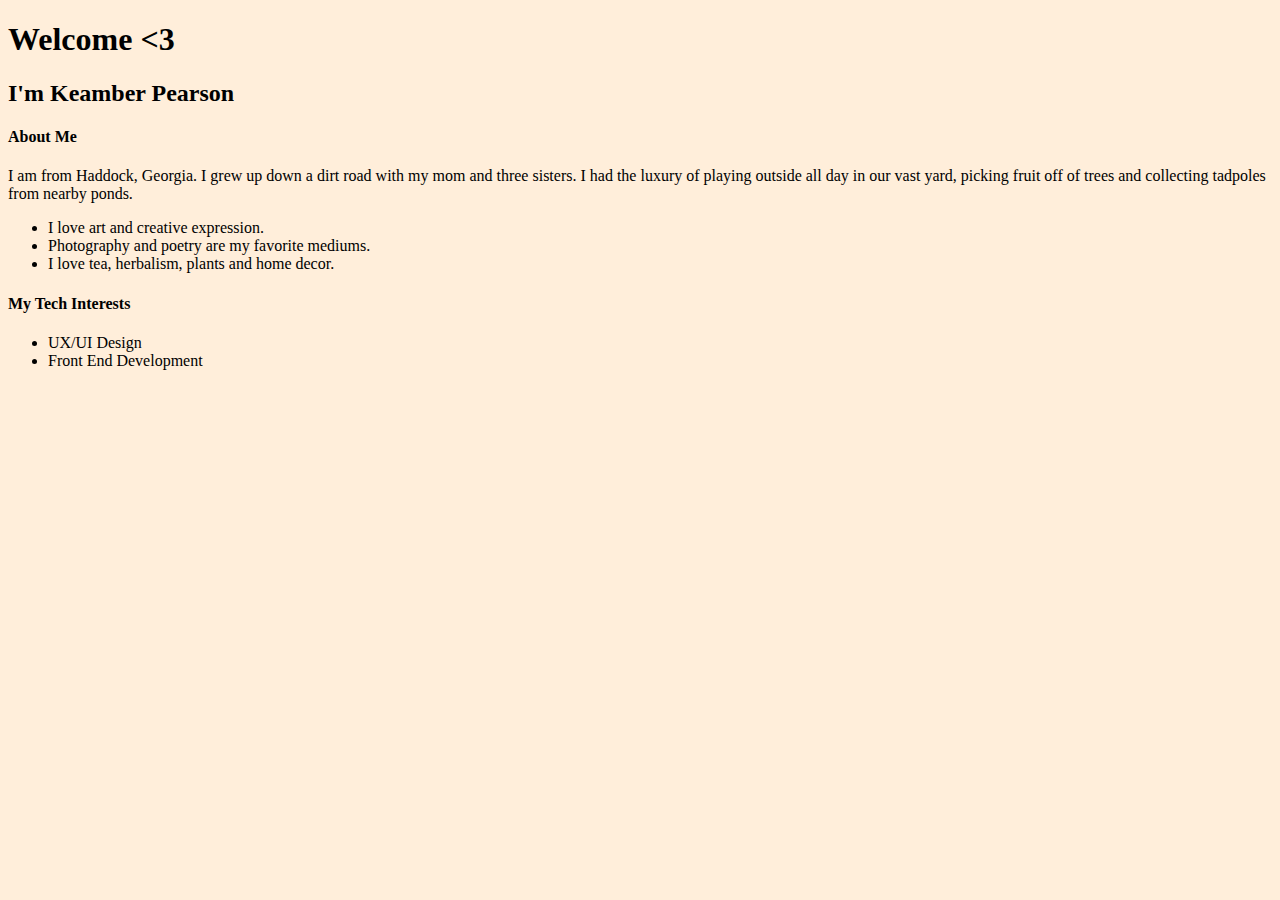
==== index.html @ c038173e "about me" ====
<!DOCTYPE html>
<html>
    <head>
        <meta charset="utf-8">
        <meta http-equiv="X-UA-Compatible" content="IE=edge">
        <title>Keamber</title>
        <meta name="description" content="">
        <meta name="viewport" content="width=device-width, initial-scale=1">
        <link rel="stylesheet" href="style.css">
    </head>
    <body>
        <h1>Welcome <3 </h1>
            <h2>I'm Keamber Pearson</h2>
            <h4>About Me</h4>
            <p>I am from Haddock, Georgia. I grew up down a dirt road with my mom and three sisters. I had the luxury of playing outside all day in our vast yard, picking fruit off of trees and collecting tadpoles from nearby ponds.</p>
            <ul>
                <li>I love art and creative expression.</li>
                <li>Photography and poetry are my favorite mediums.</li>
                <li>I love tea, herbalism, plants and home decor.</li>
            </ul>
            <h4>My Tech Interests</h4>
            <ul>
                <li>UX/UI Design</li>
                <li>Front End Development</li>
        
        <script src="" async defer></script>
    </body>
</html>
---- style.css ----
body{
    background-color: rgb(255, 238, 218);
}
p{
    
}
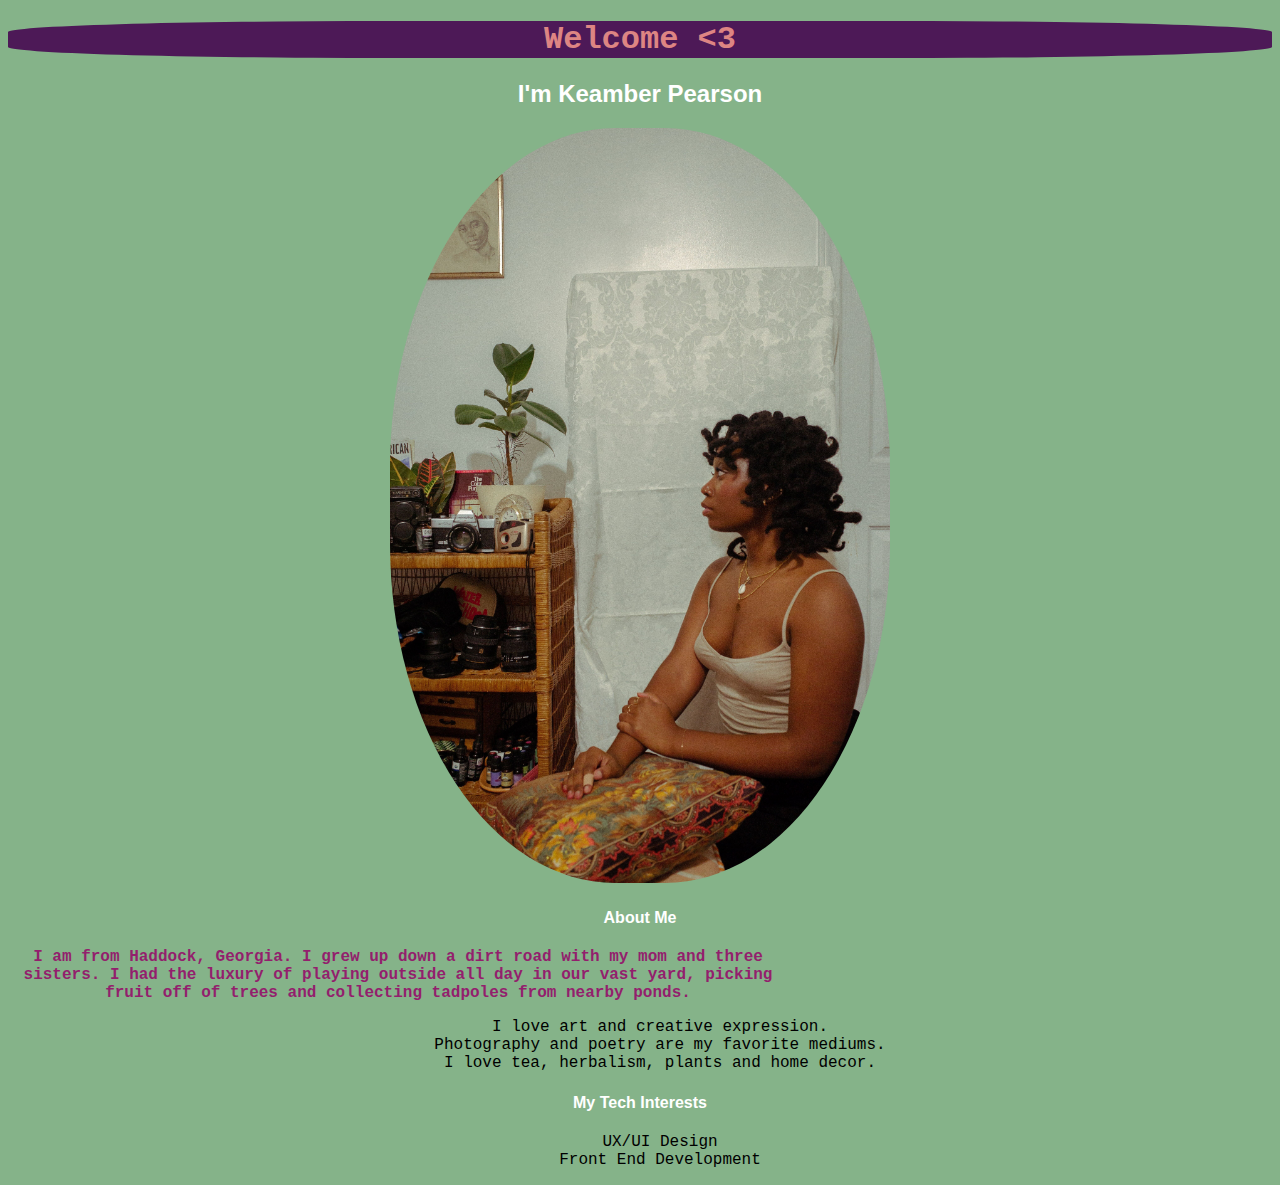
==== commit f076d67e: "added styling" ====
--- a/index.html
+++ b/index.html
@@ -11,6 +11,7 @@
     <body>
         <h1>Welcome <3 </h1>
             <h2>I'm Keamber Pearson</h2>
+            <img src="images/R0041041_Original.jpg" alt="">
             <h4>About Me</h4>
             <p>I am from Haddock, Georgia. I grew up down a dirt road with my mom and three sisters. I had the luxury of playing outside all day in our vast yard, picking fruit off of trees and collecting tadpoles from nearby ponds.</p>
             <ul>
--- a/style.css
+++ b/style.css
@@ -1,6 +1,28 @@
 body{
-    background-color: rgb(255, 238, 218);
+    background-color: rgb(133, 179, 137);
+    text-align: center;
+    
+    font-family: 'Courier New', Courier, monospace;
+}
+
+img {
+    width: 500px;
+    border-radius: 45%;
 }
 p{
-    
+   max-width: 780px; 
+   color: rgb(147, 31, 109);
+   font-weight: 600;
+}
+ul {
+    list-style-type: none;
+}
+h1 {
+    color: rgb(221, 133, 131);
+    background-color: rgb(77, 25, 87);
+    border-radius: 30%;
+}
+h2, h4 {
+    color: white;
+    font-family: 'Gill Sans', 'Gill Sans MT', Calibri, 'Trebuchet MS', sans-serif;
 }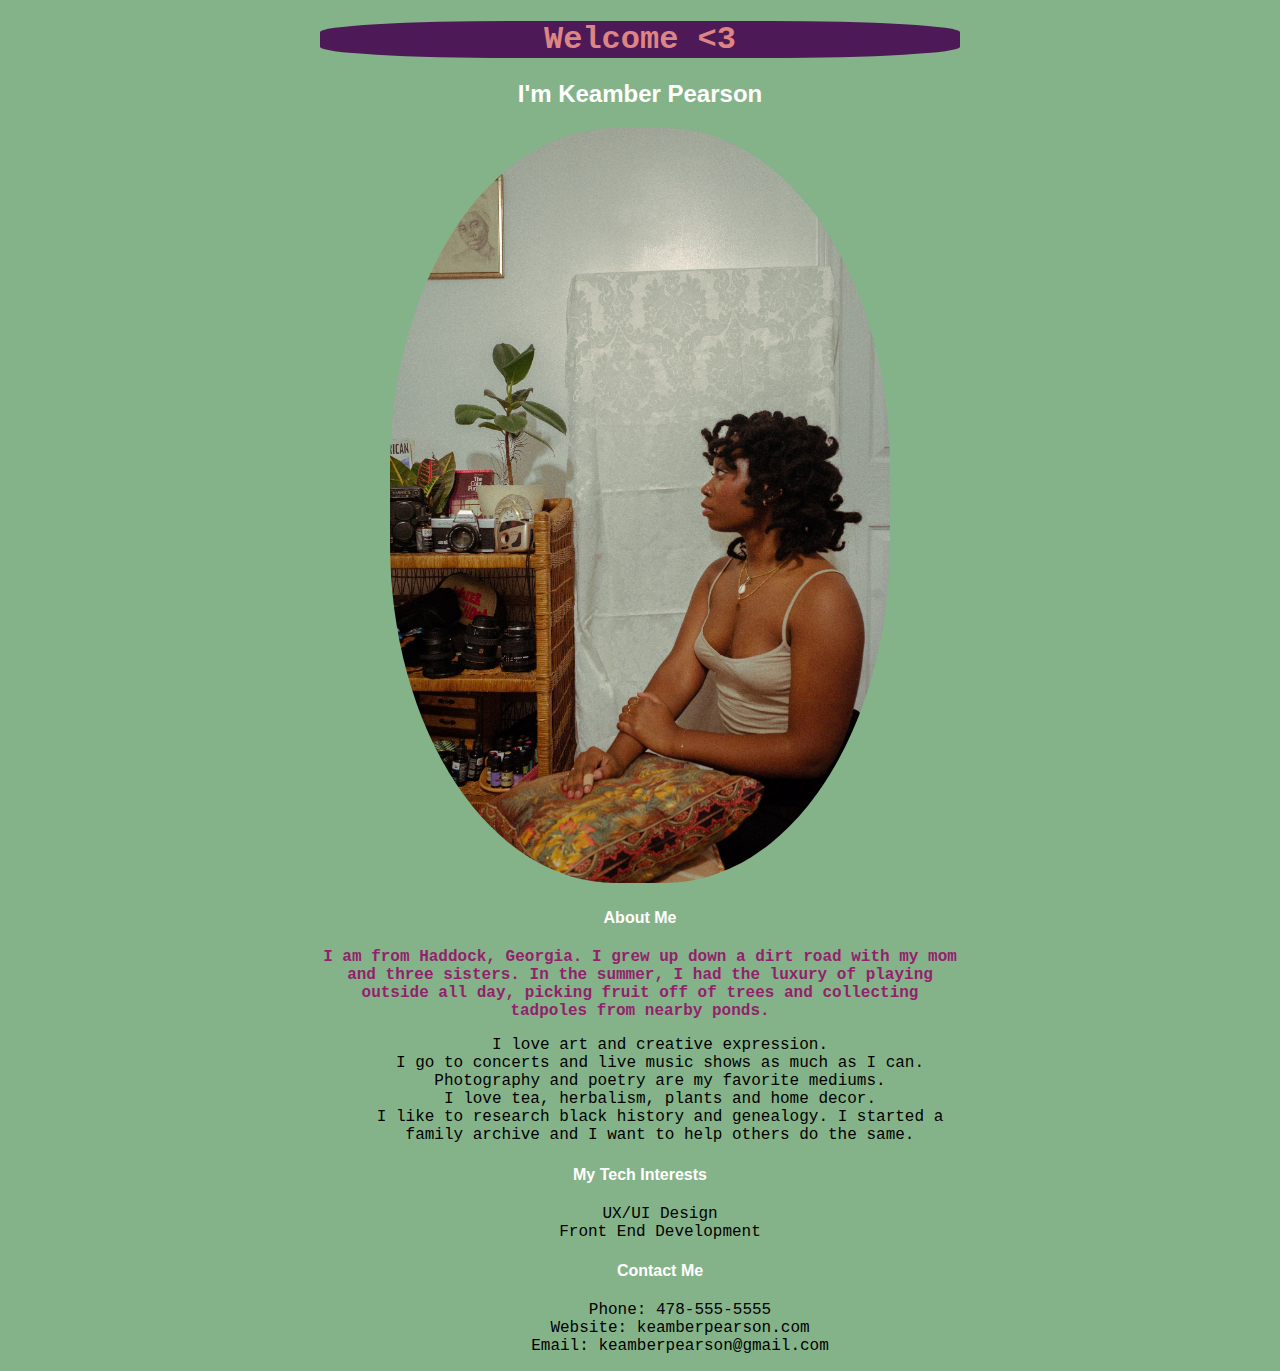
==== commit 6246046d: "added more details" ====
--- a/index.html
+++ b/index.html
@@ -13,16 +13,22 @@
             <h2>I'm Keamber Pearson</h2>
             <img src="images/R0041041_Original.jpg" alt="">
             <h4>About Me</h4>
-            <p>I am from Haddock, Georgia. I grew up down a dirt road with my mom and three sisters. I had the luxury of playing outside all day in our vast yard, picking fruit off of trees and collecting tadpoles from nearby ponds.</p>
+            <p>I am from Haddock, Georgia. I grew up down a dirt road with my mom and three sisters. In the summer, I had the luxury of playing outside all day, picking fruit off of trees and collecting tadpoles from nearby ponds.</p>
             <ul>
                 <li>I love art and creative expression.</li>
+                <li>I go to concerts and live music shows as much as I can.</li>
                 <li>Photography and poetry are my favorite mediums.</li>
                 <li>I love tea, herbalism, plants and home decor.</li>
+                <li>I like to research black history and genealogy. I started a family archive and I want to help others do the same.</li>
             </ul>
             <h4>My Tech Interests</h4>
             <ul>
                 <li>UX/UI Design</li>
                 <li>Front End Development</li>
+            <h4>Contact Me</h4>
+            <ul>Phone: 478-555-5555</ul>
+            <ul>Website: keamberpearson.com</ul>
+            <ul>Email: keamberpearson@gmail.com</ul>
         
         <script src="" async defer></script>
     </body>
--- a/style.css
+++ b/style.css
@@ -1,7 +1,8 @@
 body{
     background-color: rgb(133, 179, 137);
     text-align: center;
-    
+    margin-left: 25%;
+    max-width: 50vw;
     font-family: 'Courier New', Courier, monospace;
 }
 
@@ -10,12 +11,13 @@
     border-radius: 45%;
 }
 p{
-   max-width: 780px; 
    color: rgb(147, 31, 109);
    font-weight: 600;
+   text-align: center;
 }
 ul {
     list-style-type: none;
+    text-align: center;
 }
 h1 {
     color: rgb(221, 133, 131);
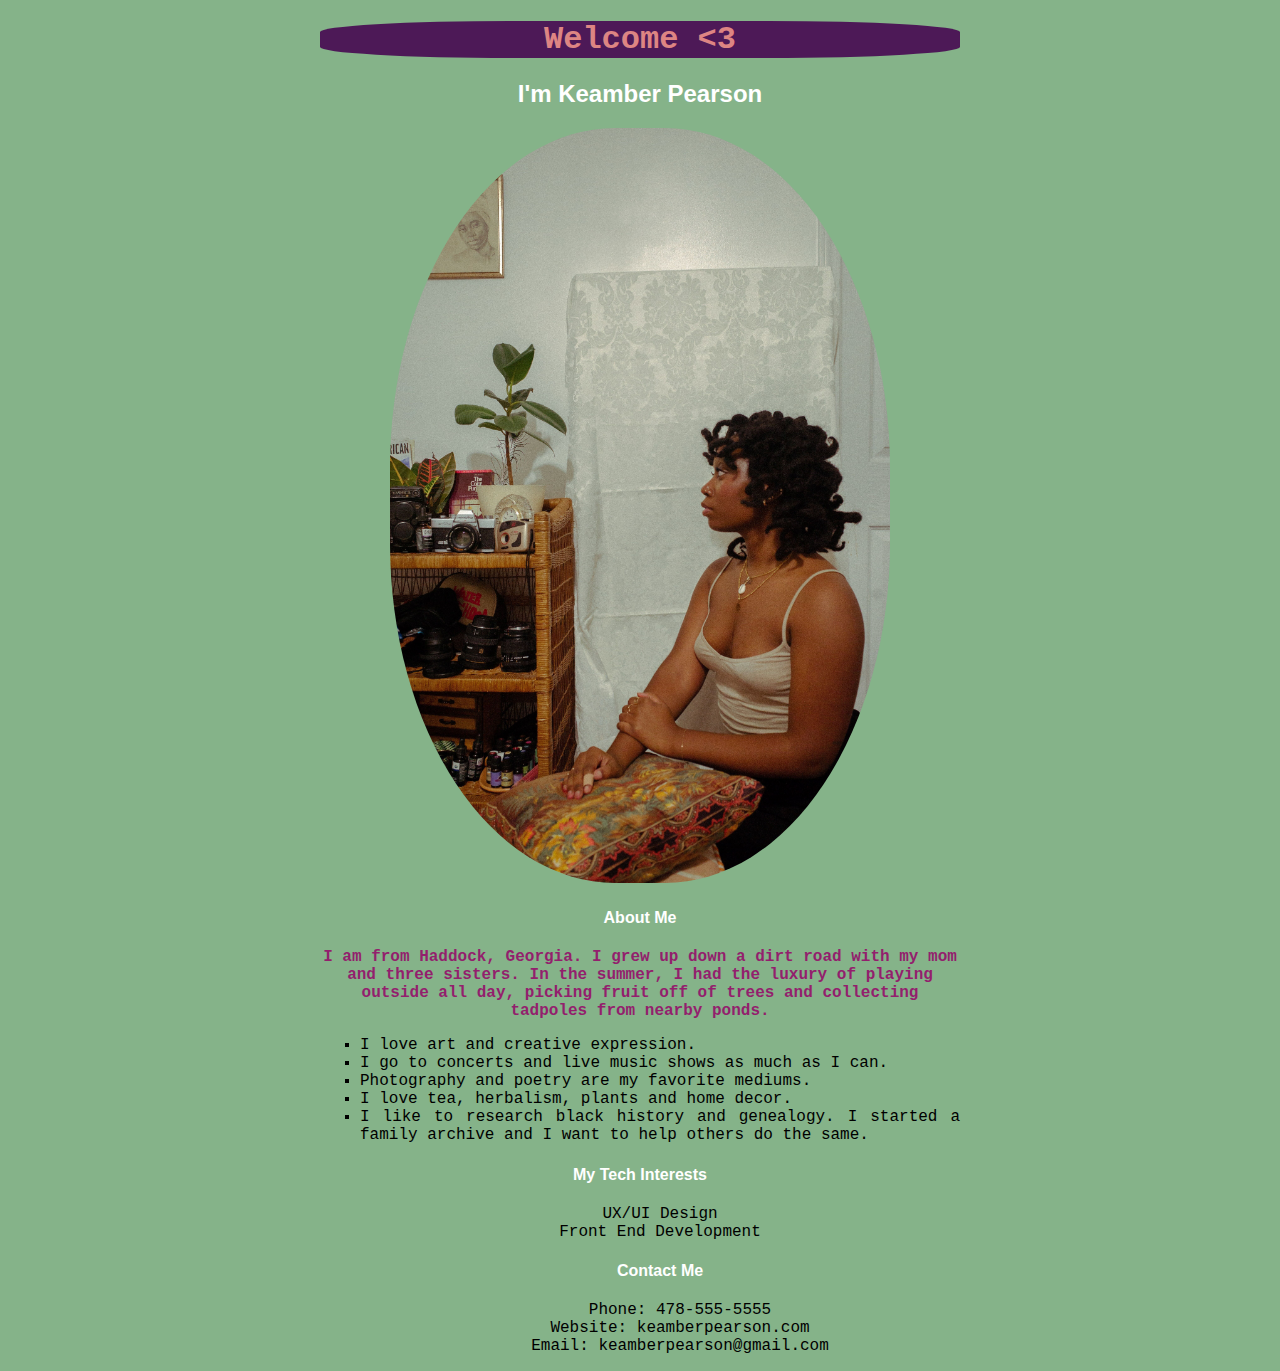
==== commit e231f464: "text alignment shift" ====
--- a/index.html
+++ b/index.html
@@ -14,7 +14,7 @@
             <img src="images/R0041041_Original.jpg" alt="">
             <h4>About Me</h4>
             <p>I am from Haddock, Georgia. I grew up down a dirt road with my mom and three sisters. In the summer, I had the luxury of playing outside all day, picking fruit off of trees and collecting tadpoles from nearby ponds.</p>
-            <ul>
+            <ul class="list" >
                 <li>I love art and creative expression.</li>
                 <li>I go to concerts and live music shows as much as I can.</li>
                 <li>Photography and poetry are my favorite mediums.</li>
--- a/style.css
+++ b/style.css
@@ -18,6 +18,7 @@
 ul {
     list-style-type: none;
     text-align: center;
+    
 }
 h1 {
     color: rgb(221, 133, 131);
@@ -27,4 +28,8 @@
 h2, h4 {
     color: white;
     font-family: 'Gill Sans', 'Gill Sans MT', Calibri, 'Trebuchet MS', sans-serif;
+}
+.list {
+    text-align: justify ;
+   list-style-type: square;
 }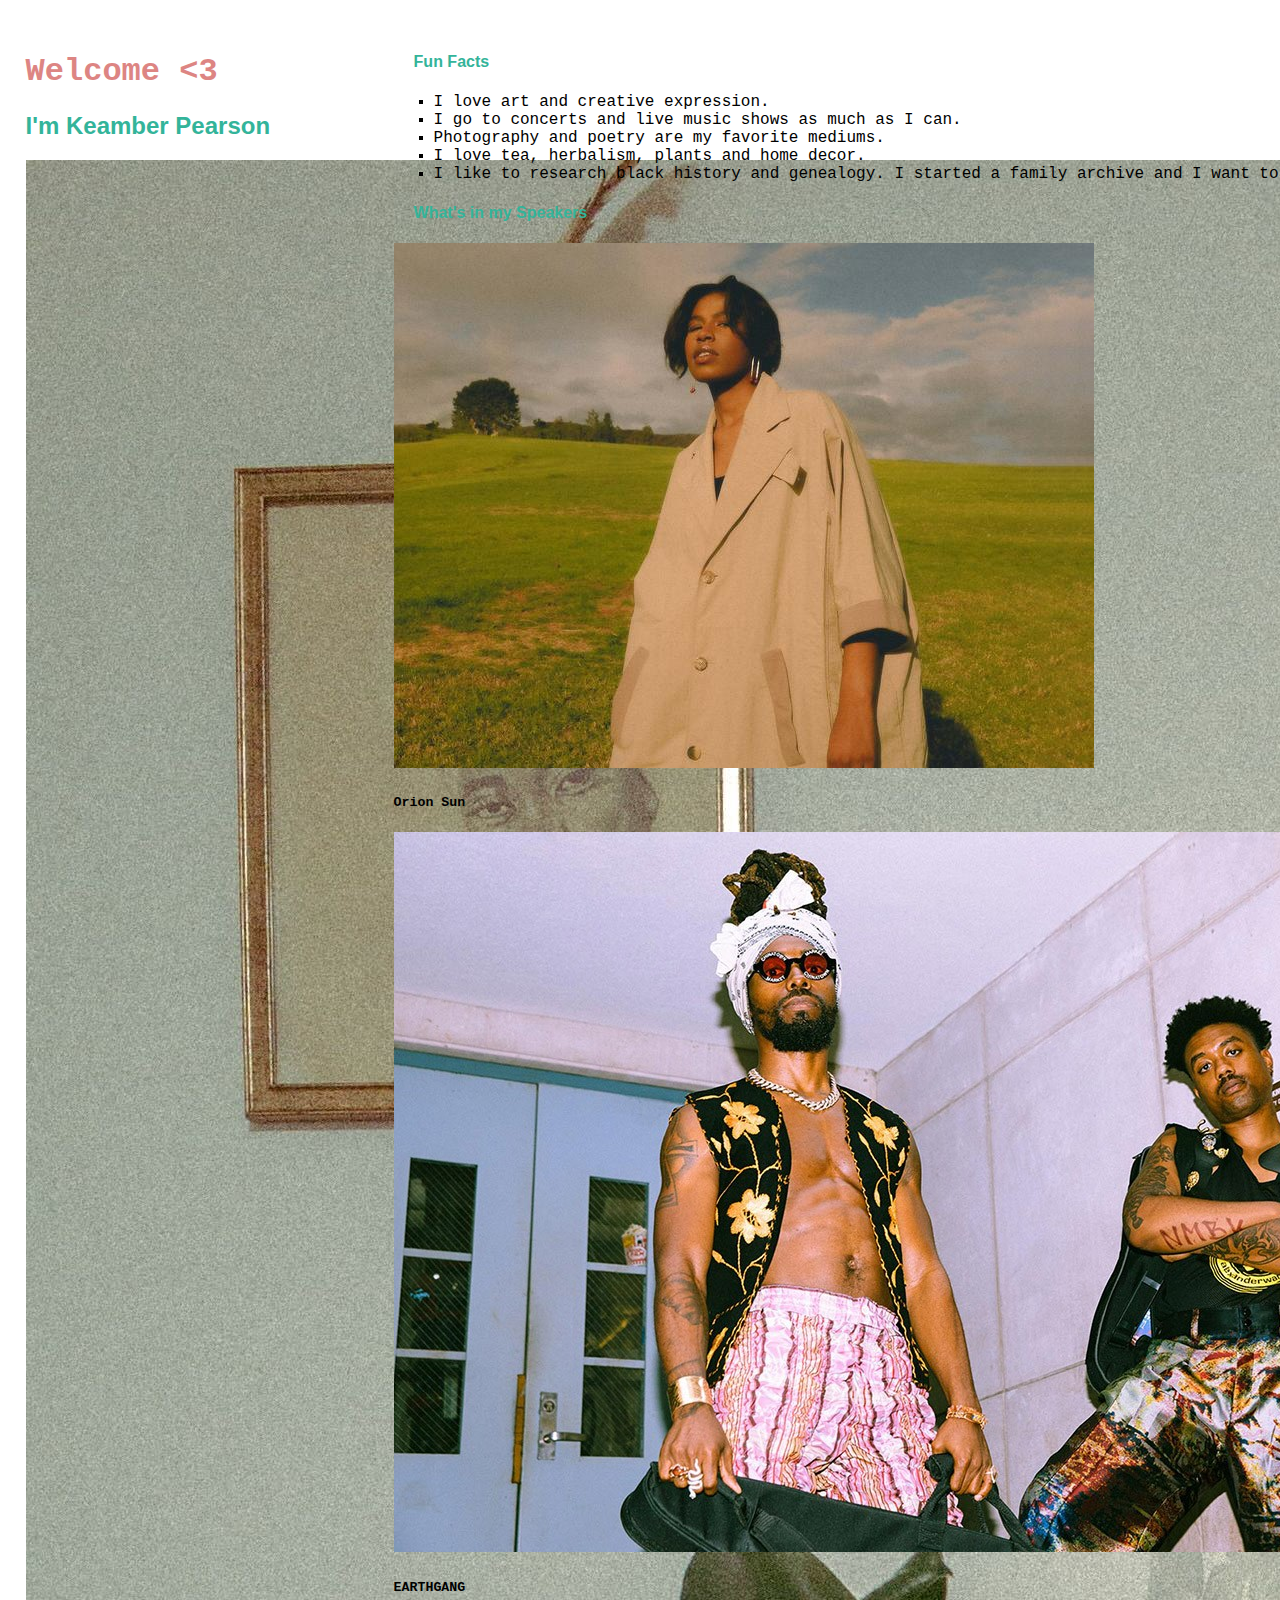
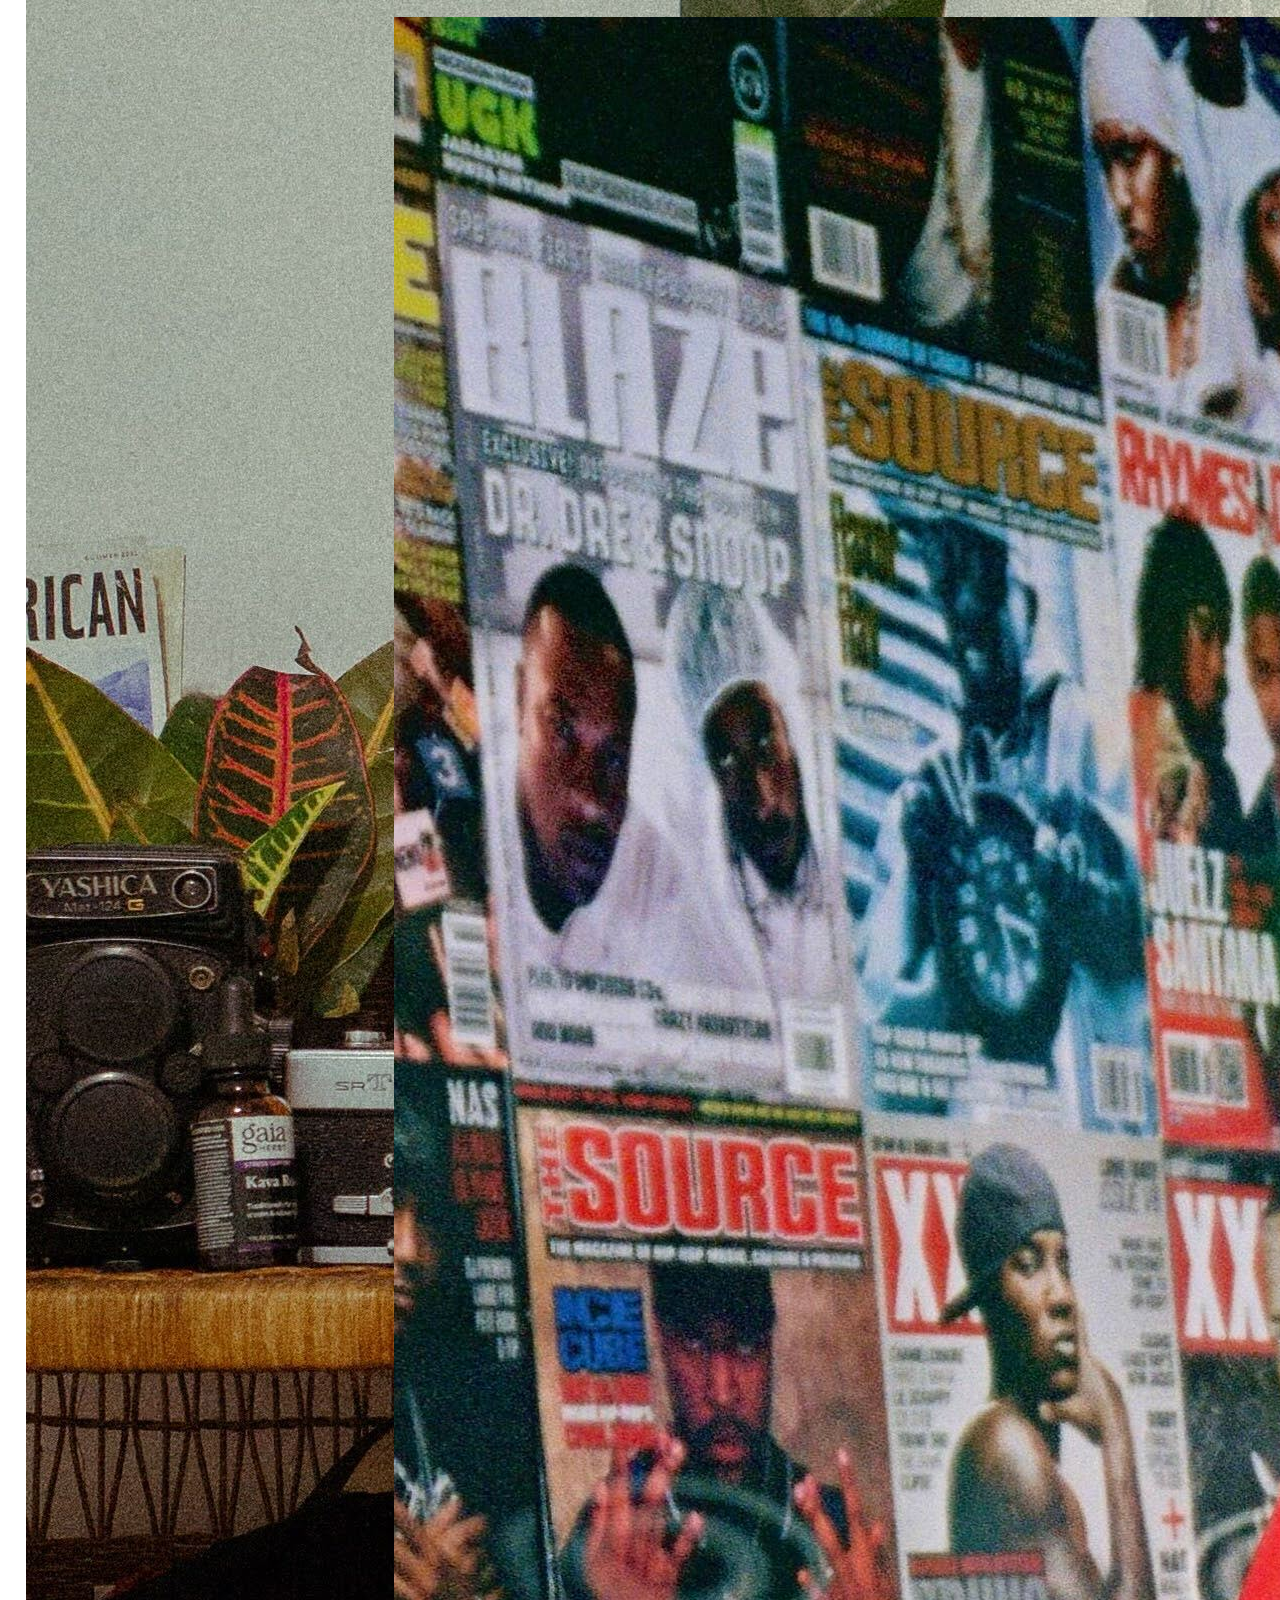
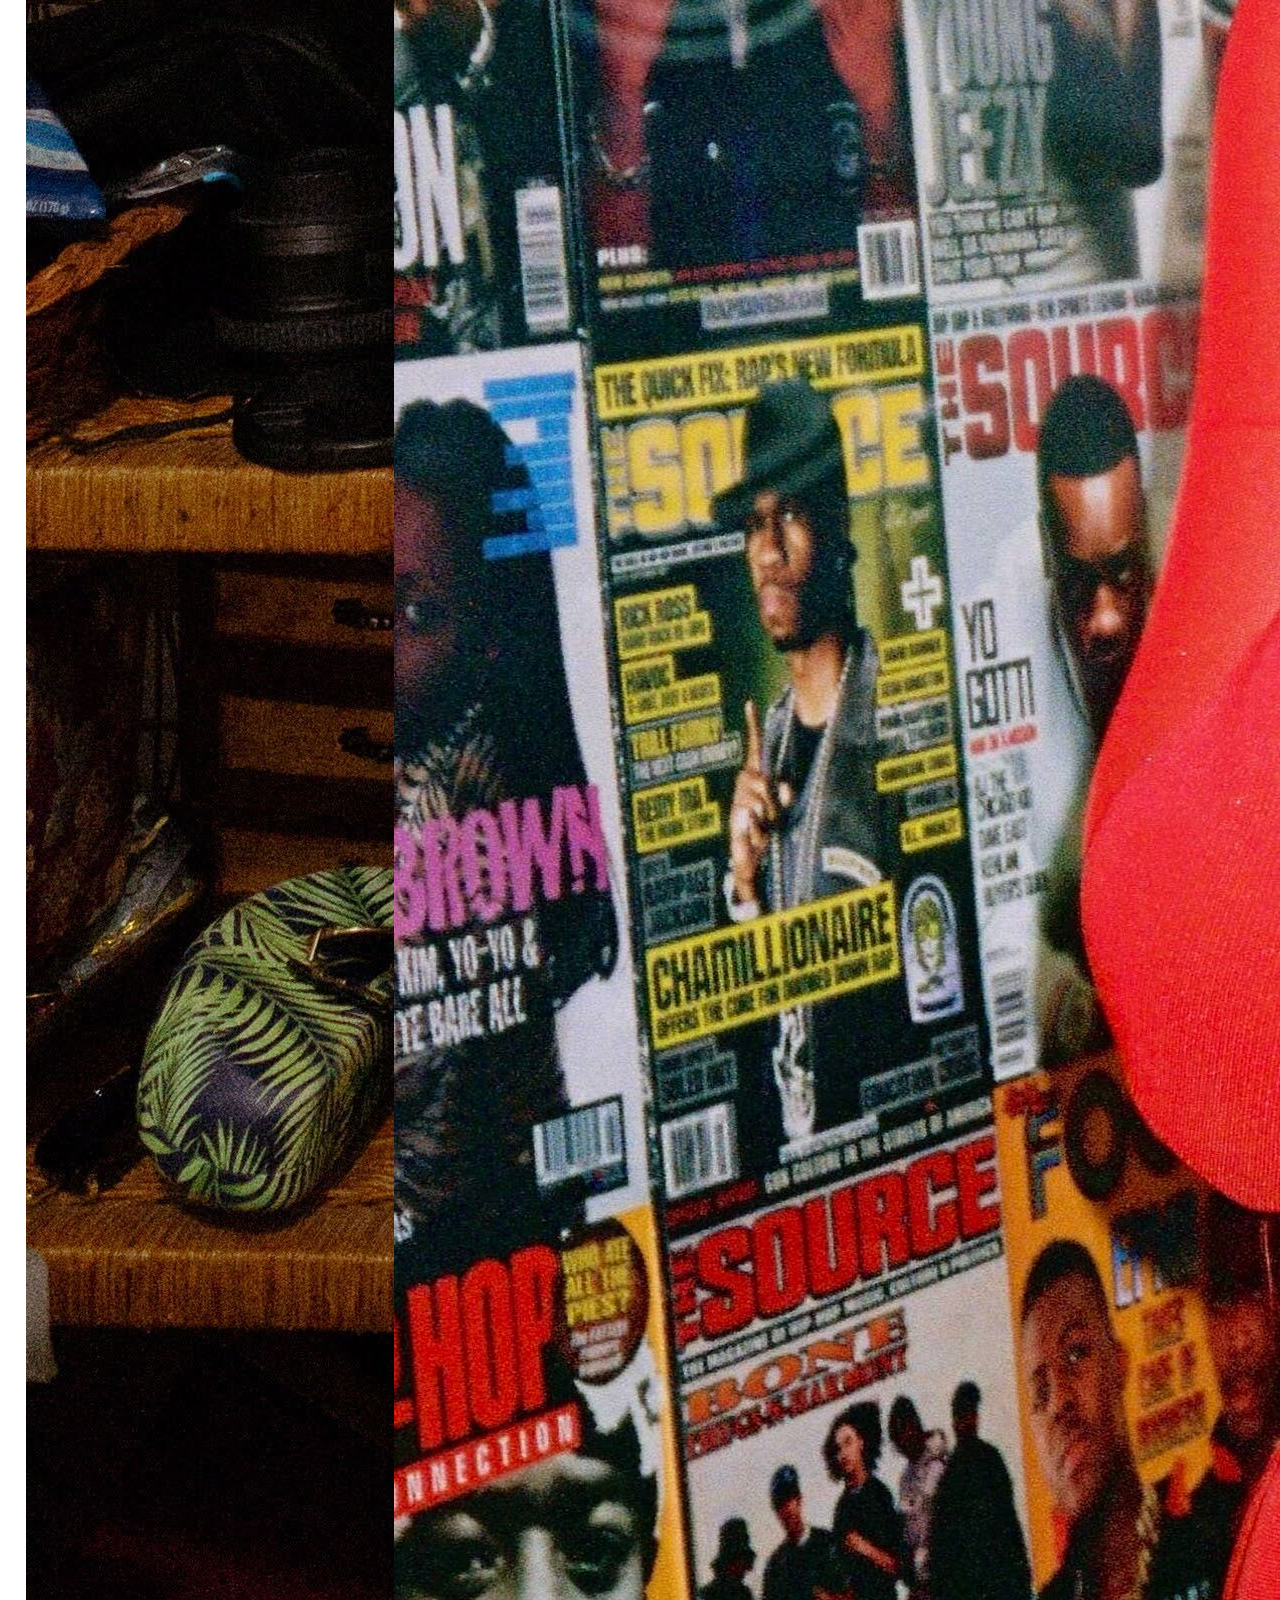
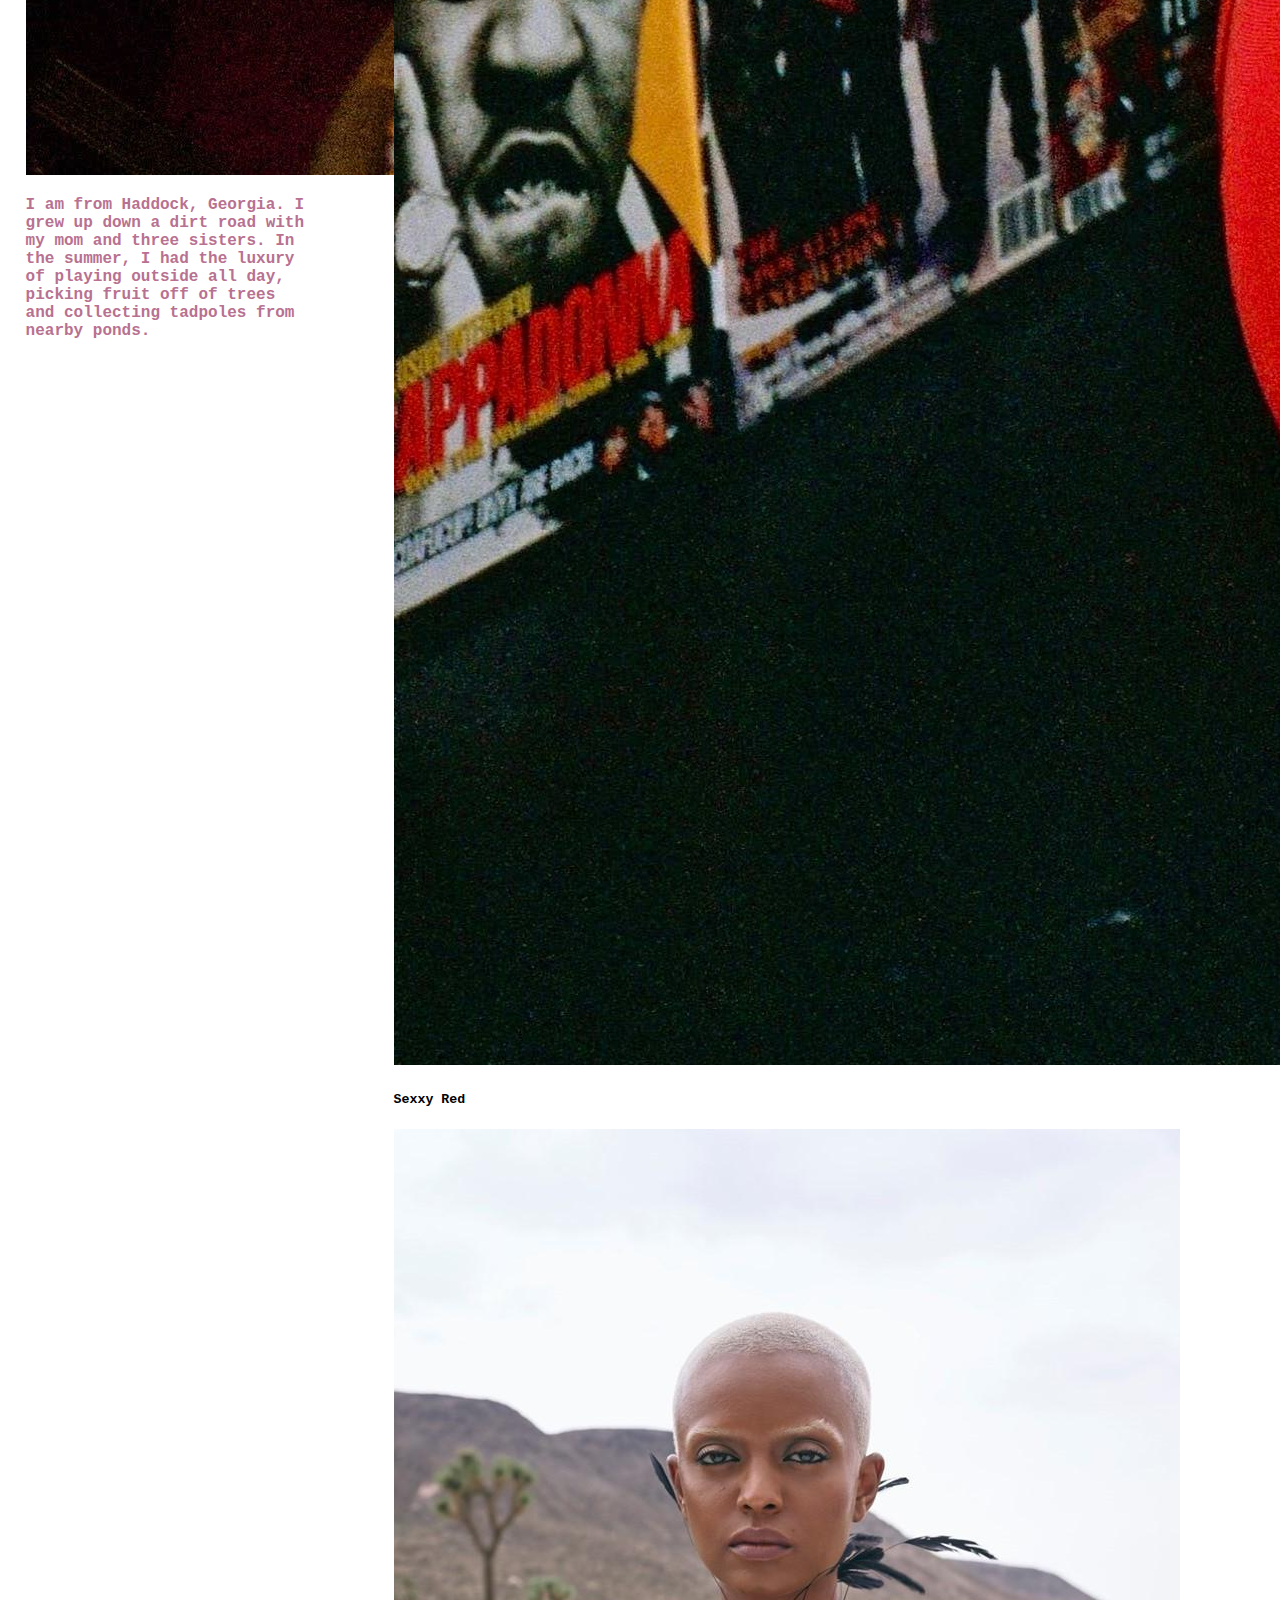
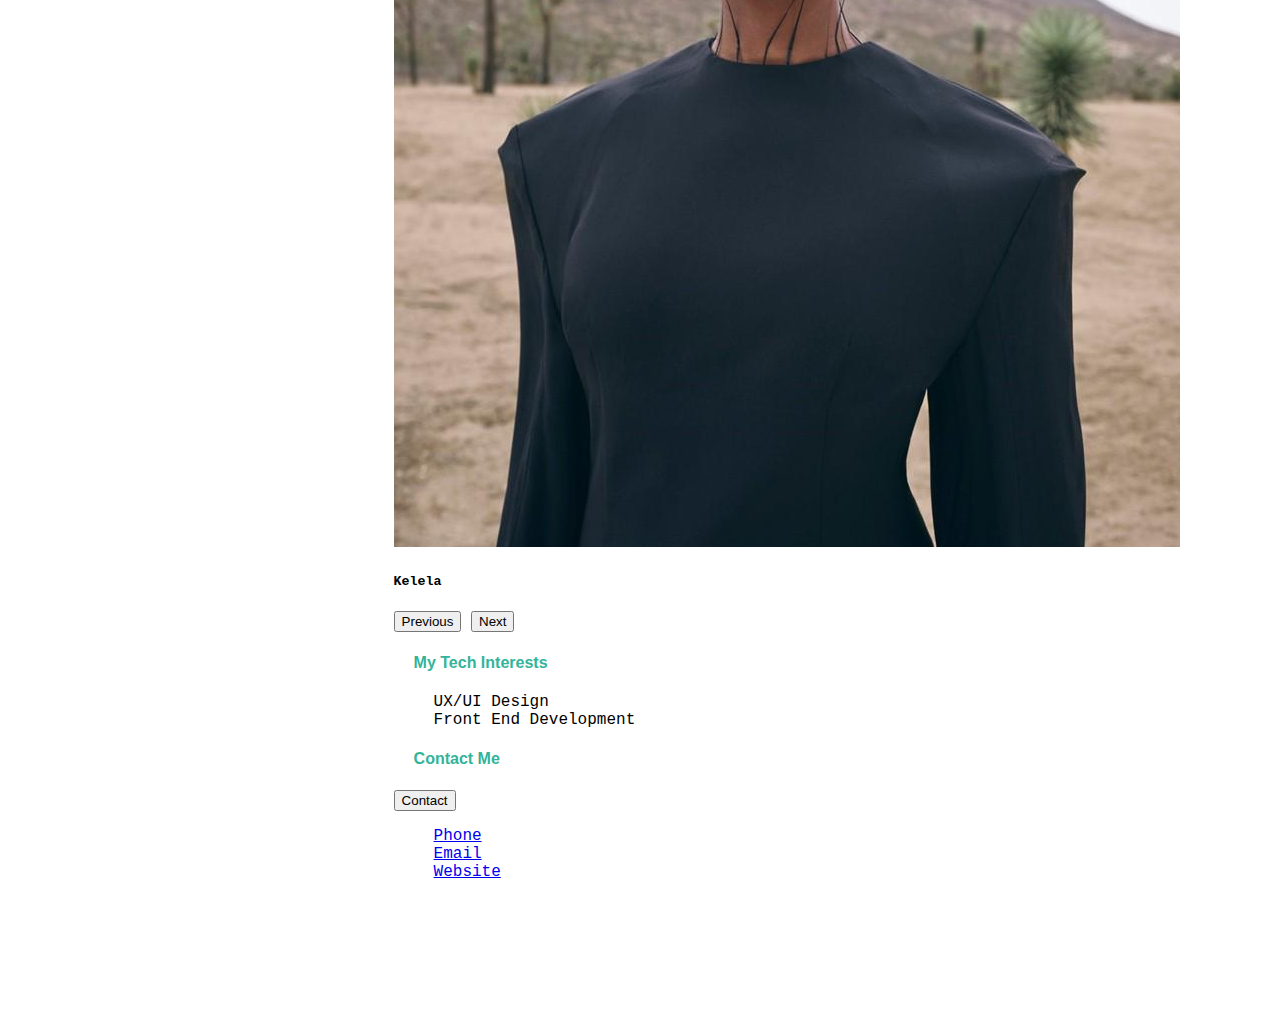
==== commit 8055bdb5: "bootstrap" ====
--- a/index.html
+++ b/index.html
@@ -6,30 +6,91 @@
         <title>Keamber</title>
         <meta name="description" content="">
         <meta name="viewport" content="width=device-width, initial-scale=1">
+        <link href="https://cdn.jsdelivr.net/npm/bootstrap@5.3.1/dist/css/bootstrap.min.css" rel="stylesheet" integrity="sha384-4bw+/aepP/YC94hEpVNVgiZdgIC5+VKNBQNGCHeKRQN+PtmoHDEXuppvnDJzQIu9" crossorigin="anonymous">
+        
         <link rel="stylesheet" href="style.css">
     </head>
     <body>
-        <h1>Welcome <3 </h1>
+    <div class="grid">
+        <div class="intro"> 
+            <h1>Welcome <3 </h1>
             <h2>I'm Keamber Pearson</h2>
-            <img src="images/R0041041_Original.jpg" alt="">
+            <div class="card" style="width: 18rem;">
+                <img src="images/R0041041_Original.jpg" class="card-img-top" alt="...">
+                <div class="card-body">
+                  <p class="card-text">I am from Haddock, Georgia. I grew up down a dirt road with my mom and three sisters. In the summer, I had the luxury of playing outside all day, picking fruit off of trees and collecting tadpoles from nearby ponds.</p>
+                </div>
+              </div>   
+            </div> 
+            <!--<img class="photo" src="images/R0041041_Original.jpg" alt="">
+            <div class="about">
             <h4>About Me</h4>
-            <p>I am from Haddock, Georgia. I grew up down a dirt road with my mom and three sisters. In the summer, I had the luxury of playing outside all day, picking fruit off of trees and collecting tadpoles from nearby ponds.</p>
+            <p>I am from Haddock, Georgia. I grew up down a dirt road with my mom and three sisters. In the summer, I had the luxury of playing outside all day, picking fruit off of trees and collecting tadpoles from nearby ponds.</p></div>
+            </div> -->
+        
+        <div class="panel">
             <ul class="list" >
+            <h4 class="fun">Fun Facts</h4>
                 <li>I love art and creative expression.</li>
                 <li>I go to concerts and live music shows as much as I can.</li>
                 <li>Photography and poetry are my favorite mediums.</li>
                 <li>I love tea, herbalism, plants and home decor.</li>
                 <li>I like to research black history and genealogy. I started a family archive and I want to help others do the same.</li>
             </ul>
-            <h4>My Tech Interests</h4>
-            <ul>
+        <div class="music">
+            <h4>What's in my Speakers</h4>
+        </div>   
+        <div id="carouselExampleAutoplaying" class="carousel slide" data-bs-ride="carousel">
+            <div class="carousel-inner">
+                <div class="carousel-item active">
+                    <img src="images/orion-sun-interview-298882-1648509529213-main.700x0c.jpg" class="d-block w-100" alt="...">
+                    <h5>Orion Sun</h5>
+                  </div>
+              <div class="carousel-item">
+                <img src="images/earthgang-interview-feature.jpeg" class="d-block w-100" alt="...">
+                <h5>EARTHGANG</h5>
+              </div>
+              <div class="carousel-item">
+                <img src="images/sexyy-red-lucamarieg.jpeg" class="d-block w-50" alt="...">
+                <h5>Sexxy Red</h5>
+              </div>
+              <div class="carousel-item">
+                <img src="images/Kelela_by_Justin_French_3.jpeg" class="d-block w-50" alt="Kelela">
+                <h5>Kelela</h5>
+              </div>
+            </div>
+            <button class="carousel-control-prev" type="button" data-bs-target="#carouselExampleAutoplaying" data-bs-slide="prev">
+              <span class="carousel-control-prev-icon" aria-hidden="true"></span>
+              <span class="visually-hidden">Previous</span>
+            </button>
+            <button class="carousel-control-next" type="button" data-bs-target="#carouselExampleAutoplaying" data-bs-slide="next">
+              <span class="carousel-control-next-icon" aria-hidden="true"></span>
+              <span class="visually-hidden">Next</span>
+            </button>
+          </div>
+            <h4 class="interests">My Tech Interests</h4>
+                <ul>
                 <li>UX/UI Design</li>
                 <li>Front End Development</li>
-            <h4>Contact Me</h4>
-            <ul>Phone: 478-555-5555</ul>
-            <ul>Website: keamberpearson.com</ul>
-            <ul>Email: keamberpearson@gmail.com</ul>
+            </ul>
         
+        <h4 class="contact">Contact Me</h4>
+            <div class="dropdown">
+                <button class="btn btn-secondary dropdown-toggle" type="button" data-bs-toggle="dropdown" aria-expanded="false">
+                  Contact
+                </button>
+                <ul class="dropdown-menu">
+                  <li><a class="dropdown-item" href="#">Phone</a></li>
+                  <li><a class="dropdown-item" href="#">Email</a></li>
+                  <li><a class="dropdown-item" href="#">Website</a></li>
+                </ul>
+              </div>
+            
+        
+        </div>
+    </div>
         <script src="" async defer></script>
+        <script src="https://cdn.jsdelivr.net/npm/bootstrap@5.3.1/dist/js/bootstrap.bundle.min.js" integrity="sha384-HwwvtgBNo3bZJJLYd8oVXjrBZt8cqVSpeBNS5n7C8IVInixGAoxmnlMuBnhbgrkm" crossorigin="anonymous"></script>
     </body>
+
 </html>--- a/style.css
+++ b/style.css
@@ -1,35 +1,62 @@
 body{
-    background-color: rgb(133, 179, 137);
-    text-align: center;
-    margin-left: 25%;
-    max-width: 50vw;
+    background-color: rgb(255, 255, 255);
+    margin-left: 2cqw;
+    padding-right: 0;
     font-family: 'Courier New', Courier, monospace;
+    display: flex;
+    height: 100%;
+    width: 100%;
 }
-
-img {
-    width: 500px;
+.grid {
+    display: flex;
+    margin-top: 1.5em;
+    margin-bottom: 10%;
+    margin-left: ;
+}
+.photo {
+    height: 600px;
+    width: 450px;
     border-radius: 45%;
 }
+/* img {
+    height: 300px;
+    width: auto;
+} */
+
 p{
-   color: rgb(147, 31, 109);
+   color: rgb(184, 113, 144);
    font-weight: 600;
-   text-align: center;
 }
 ul {
     list-style-type: none;
-    text-align: center;
     
 }
 h1 {
     color: rgb(221, 133, 131);
-    background-color: rgb(77, 25, 87);
-    border-radius: 30%;
+   
 }
 h2, h4 {
-    color: white;
+    color: rgb(51, 180, 154);
     font-family: 'Gill Sans', 'Gill Sans MT', Calibri, 'Trebuchet MS', sans-serif;
 }
 .list {
-    text-align: justify ;
+
    list-style-type: square;
+   min-width: 50%;
+   
+}
+
+
+.panel {
+    width: 50%;
+    margin-left: 5em;
+}
+
+.fun {
+   margin-left: -20px;
+   
+}
+.interests, .contact, .music {
+    margin-left: 20px;
+   
 }